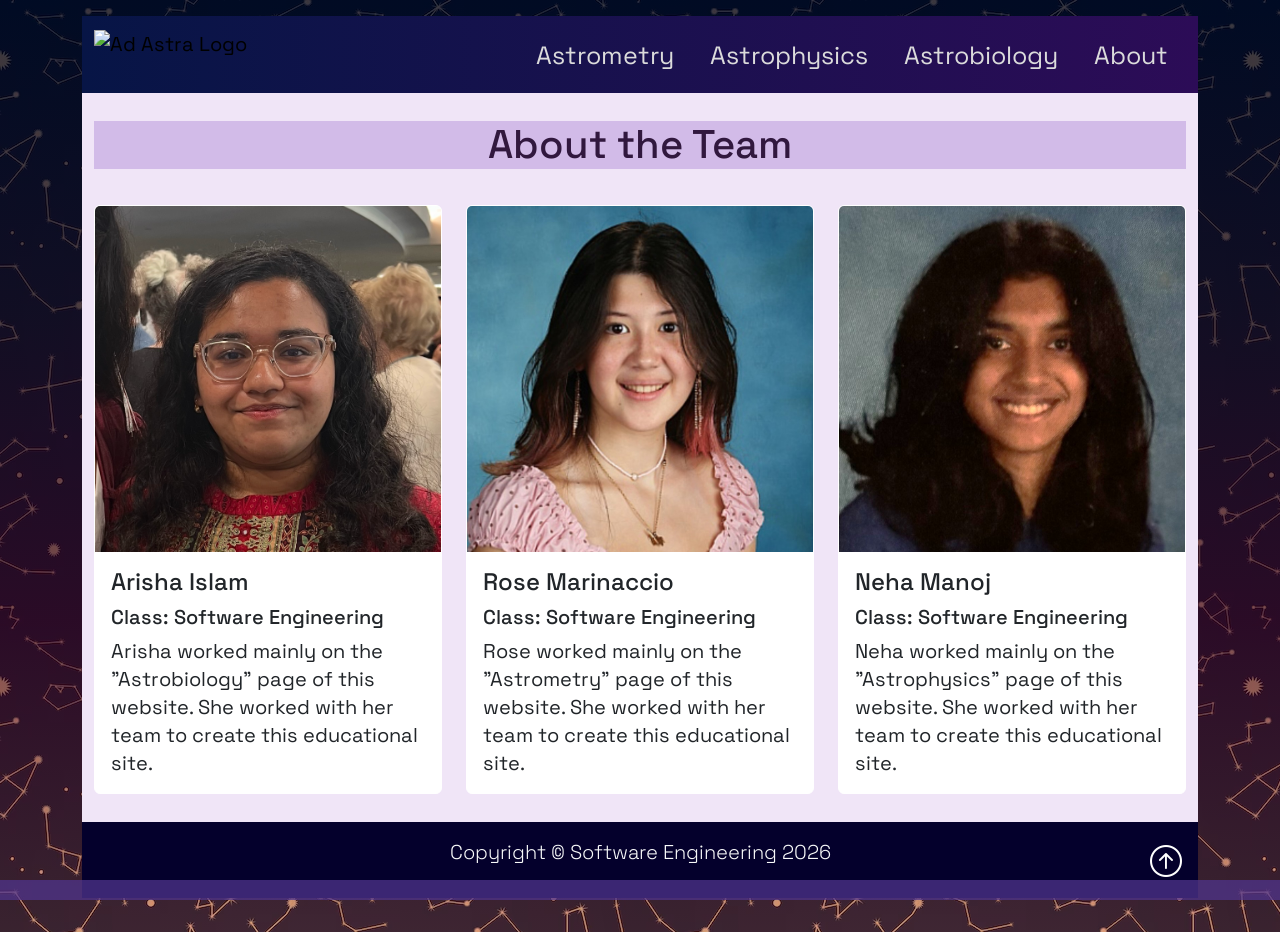
==== about.html @ 2d858936 "Added about images" ====
<!DOCTYPE html>
<html lang="en">

<head>
    <!--Basic Head Information-->
    <meta charset="UTF-8" />
    <meta name="viewport" content="width=device-width, initial-scale=1" />
    <title>AD ASTRA | Science & Celestial Bodies</title>

    <link href="https://cdn.jsdelivr.net/npm/bootstrap@5.3.8/dist/css/bootstrap.min.css" rel="stylesheet"
        integrity="sha384-sRIl4kxILFvY47J16cr9ZwB07vP4J8+LH7qKQnuqkuIAvNWLzeN8tE5YBujZqJLB" crossorigin="anonymous">

    <link rel="stylesheet" href="https://cdn.jsdelivr.net/npm/bootstrap-icons@1.13.1/font/bootstrap-icons.min.css">
    <link rel="stylesheet" href="css/main.css">

    <script src="https://cdn.jsdelivr.net/npm/bootstrap@5.3.8/dist/js/bootstrap.bundle.min.js"
        integrity="sha384-FKyoEForCGlyvwx9Hj09JcYn3nv7wiPVlz7YYwJrWVcXK/BmnVDxM+D2scQbITxI"
        crossorigin="anonymous"></script>

    <link rel="stylesheet" href="css/fonts.css">
    <link rel="stylesheet" href="css/phys.css">
</head>

<body class="body">
    <div class="container-lg min-vh-100">
        <header>
            <!--Navbar-->
            <nav class="navbar navbar-expand-lg nav-background-color">
                <div class="container">
                    <a href="index.html" class="navbar-brand"> <!-- Website Brand -->
                        <img src="" alt="Ad Astra Logo" class="d-inline-block align-text-top" height="50">

                    </a>

                    <!-- Hamburger Menu Button-->
                    <button class="navbar-toggler" type="button" data-bs-toggle="collapse" data-bs-target="#navmenu">
                        <span class="navbar-toggler-icon">

                        </span>
                    </button>

                    <!-- Collapble navbar menu with custom hover underline CSS animation-->
                    <div class="collapse navbar-collapse" id="navmenu"> <!-- Links to hamburger -->
                        <ul class="navbar-nav ms-auto"> <!-- ms auto provides auto margin spacing -->
                            <li class="nav-item">
                                <a href="star.html"
                                    class="nav-link hover-underline-animation nav-menu-item">Astrometry</a>
                            </li>
                            <li class="nav-item">
                                <a href="phys.html"
                                    class="nav-link hover-underline-animation nav-menu-item">Astrophysics</a>
                            </li>
                            <li class="nav-item">
                                <a href="bio.html"
                                    class="nav-link hover-underline-animation nav-menu-item">Astrobiology</a>
                            </li>
                            <li class="nav-item">
                                <a href="about.html" class="nav-link hover-underline-animation nav-menu-item">About</a>
                            </li>
                        </ul>
                    </div>
                </div>
            </nav>
        </header>

        <section class="about-us">
            <div class="container">
                <br> <!-- Line Break-->
                <h1 class="text-center about-team">About the Team</h1>
                <br> <!--line break-->
                <!--Cards organized in a 2x2 table format-->
                <div class="row rows-cols-3 rows-cols-md-3 g-4">
                    <div class="col">
                        <div class="card about">
                            <img src="img/main/arisha.png" alt="Arisha Image" class="card-img-top">
                            <div class="card-body">
                                <h4 class="card-title">Arisha Islam</h4>
                                <h5>Class: Software Engineering</h5>
                                <p class="card-text">Arisha worked mainly on the "Astrobiology" page of this website. She worked with her team to create this educational site.</p>
                            </div>
                        </div>
                    </div>
                    <div class="col">
                        <div class="card about" padding="3">
                            <img src="img/main/rose.jpeg" alt="Rose Image" class="card-img-top">
                            <div class="card-body">
                                <h4 class="card-title">Rose Marinaccio</h4>
                                <h5>Class: Software Engineering</h5>
                                <p class="card-text">Rose worked mainly on the "Astrometry" page of this website. She worked with her team to create this educational site.</p>
                            </div>
                        </div>
                    </div>
                    <div class="col">
                        <div class="card about">
                            <img src="img/main/neha.jpeg" alt="Neha Image" class="card-img-top">
                            <div class="card-body">
                                <h4 class="card-title">Neha Manoj</h4>
                                <h5>Class: Software Engineering</h5>
                                <p class="card-text">Neha worked mainly on the "Astrophysics" page of this website. She worked with her team to create this educational site.</p>
                            </div>
                        </div>
                    </div>
            </div>
            <br>
        </section>

        <!--Footer-->
        <footer class="p-3 footer text-light text-center position-relative">
            <div class="container">
                <p class="lead">Copyright &copy; Software Engineering 2026</p>
                <a href="#" class="position-absolute bottom-0 end-0 p-3">
                    <i class="bi bi-arrow-up-circle h2 text-white"></i>
                </a>
            </div>
        </footer>
    </div>
</body>

</html>
---- css/main.css ----
.about {
  margin: auto;
  background-color: white;
  border: 1px solid white;
  transition:
    transform 0.3s ease,
    box-shadow 0.3s ease;
}
.about:hover {
  transform: translateY(-8px);
  box-shadow: 0 18px 5px rgba(24, 3, 98, 0.425);
}

.about-team {
  color: #31183e;
  background-color: #5b14ab33;
}

.about-us {
  background-color: #f0e5f7;
}

body {
  background-color: #dbdbdb;
}

nav {
  background: linear-gradient(90deg, #071546, #450620);
  color: #dbdbdb;
}

.nav-menu-item {
  /* navbar link text properties */
  font-size: 25px;
  margin-left: 10px;
  margin-right: 10px;
  color: #dbdbdb;
  font-family:
    Space Grotesk,
    monospace;
}

.nav-menu-item:hover {
  color: white;
}

/* Animations */
#chart-wrapper {
  margin: auto;
  padding: 10px;
  min-height: 400px;
  background-color: whitesmoke !important;
  justify-content: center;
  align-items: center;
}

.hover-underline-animation {
  display: inline-block;
  position: relative;
  color: #dbdbdb;
}

.hover-underline-animation:after {
  content: "";
  position: absolute;
  width: 100%;
  transform: scaleX(0);
  height: 2px;
  bottom: 0;
  left: 0;
  background-color: #eae6e6;
  color: #dbdbdb;
  /*transform-origin: bottom right;*/
  transition: transform 0.35s ease-out;
}

.hover-underline-animation:hover:after {
  transform: scaleX(1);
  /*transform-origin: bottom left;*/
}

.hero-image {
  background-image:
    linear-gradient(
      180deg,
      rgba(9, 0, 45, 0.738),
      rgba(9, 0, 45, 0.074),
      rgba(9, 0, 45, 0.056),
      rgba(249, 96, 96, 0.219),
      rgba(26, 0, 10, 0.89)
    ),
    url("../img/main/hero_main.png");
  background-position: center;
  background-color: rgb(63, 0, 210);
}

.body {
  background-color: rgb(18, 0, 60);
  background-image:
    linear-gradient(
      rgba(0, 4, 31, 0.75),
      rgba(22, 8, 30, 0.742),
      rgba(64, 0, 32, 0.65),
      rgba(176, 41, 41, 0.317)
    ),
    url("../img/main/back.png");
}

.boxy {
  background-image: linear-gradient(
    rgba(30, 0, 11, 0.89),
    rgba(45, 0, 0, 0.697),
    rgba(64, 0, 32, 0.65),
    rgba(200, 54, 28, 0.5)
  );
}

h1.title {
    filter: drop-shadow(1px 1px 10px #ff6725b6);
}

h1.subtitle {
  color: rgb(255, 228, 159);
  filter: drop-shadow(1px 1px 10px #ff6725b6);
}

h2.subtitle {
    font-family: Space Grotesk, 'Courier New', Courier, monospace;
    color: rgb(251, 108, 83);
    filter: drop-shadow(1px 1px 10px #ff7125b6);
}

p.general {
  color: white;
}

.footer {
  background-color: rgb(4, 0, 44);
}

.gradient {
  background: linear-gradient(180deg, #dbdbdb, rgb(4, 0, 44));
}

.rover {
  filter: drop-shadow(0px 10px 15px rgba(139, 56, 56, 0.637));
}

footer::after {
  content: "";
  height: 1em;
  width: 100%;
  background: #cf183ab9;
  left: 0;
  bottom: 0;
  position: fixed;
  animation: expand;
  animation-timeline: scroll();
}

@keyframes expand {
  from {
    width: 0%;
  }
  to {
    width: 100%;
  }
}
---- css/fonts.css ----
@font-face {
    font-family: Space Grotesk;
    src: url("../assets/Text.ttf");

}

@font-face {
    font-family: BBH Bartle;
    src: url("../assets/Head.ttf");
}

@font-face {
    font-family: Zen Dots;
    src: url("../assets/Text2.ttf");
}

.title {
    font-family: Zen Dots, Space Grotesk, 'Gill Sans', 'Gill Sans MT', Calibri, 'Trebuchet MS', sans-serif;
}

.subtitle {
    font-family: Zen Dots,Space Grotesk, 'Gill Sans', 'Gill Sans MT', Calibri, 'Trebuchet MS', sans-serif;
}


::selection{
    background: rgba(51, 146, 255, 0.712);
}

.general {
    font-family: Space Grotesk, 'Courier New', Courier, monospace;
}

a {
    color:rgb(254, 128, 128);
}

/*began working on font file, add a blobby font for headings 
and a sharper grotesk font for main text, 
look on google fonts at home and add*/
---- css/phys.css ----
.body {
    font-family: Space Grotesk;
}

.dark-energy {
    color: white;
    background-color: rgb(4, 0, 44);
}

.footer {
    background-color: rgb(4, 0, 44);
}

.gradient {
    background: linear-gradient(180deg, #dcfaffff, rgb(4, 0, 44));
}



.hero-image {
    background-image:
        linear-gradient(180deg,
            rgba(74, 116, 163, 0.317),
            rgba(28, 17, 46, 0.381),
            rgba(4, 0, 44, 0.687)),
        url("../img/phys/hero_phys.jpg");
    background-size: 100% auto;
    background-repeat: no-repeat;
}

nav {
    background: linear-gradient(90deg, #071546, #2c0c57);
    color: #dbdbdb;
}

.neutron {
    margin-top: 0;
    margin-bottom: 0;
    align-items: center;
    background-color: #dcfaffff;
    color: rgb(9, 17, 75);
}

.black-hole {
    display: flex;
    justify-content: center;
    background-color:#f5f4db;
    padding: 10px;
    color:#071546
}

footer::after {
  content: "";
  height: 1em;
  width: 100%;
  background: #51358eb9;
  left: 0;
  bottom: 0;
  position: fixed;
  animation: expand;
  animation-timeline: scroll();
}

/* ------------------test------------------ */
@layer base, demo;

@layer demo {
    h1 {
        font-weight: 300;
        font-size: 1.7rem;
    }

    .cards {
        justify-self: center;
        --width: 700px;
        --rotate-duration: 500ms;
        --rotate-timing-function: linear(0, 0.417 25.5%, 0.867 49.4%, 1 57.7%, 0.925 65.1%, 0.908 68.6%, 0.902 72.2%, 0.916 78.2%, 0.988 92.1%, 1);
        --article-reveal-duration: 200ms;
        --article-reveal-delay: 250ms;
        /* delay between each block of card content*/

        --degrees: 360deg;
        /* amount of degrees in which to divide the item postions (max 360deg) */
        --degree-start: 90deg;
        /* degree where to start placing the items - it will start at the 3 o'clock postion by default */
        --items: 3;
        /* define number of items to position around circle */
        --radius: 300px;
        /* radius of circle - postion from center*/
        --item-size: 130px;

        @media (width > 800px) {
            --width: 65%;
            --radius: 425px;
            --item-size: 190px;
        }


        position: relative;
        width: var(--width);
        aspect-ratio: 4/3;
        background-color: rgb(17, 17, 17);
        background-repeat: no-repeat;
        background-size: cover;
        overflow: hidden;
        border-radius: 10px;
        outline: 1px solid light-dark(rgba(0 0 0 / .25), rgba(255 255 255 / .5));
        outline-offset: 10px;
        color: white;
        display: flex;


        &:has(#card-1:checked) {
            --target: 1;
            --opacity-card-1: 1;
        }

        &:has(#card-2:checked) {
            --target: 2;
            --opacity-card-2: 2;
        }

        &:has(#card-3:checked) {
            --target: 3;
            --opacity-card-3: 3;
        }

        /* hide inputs */
        & input[type="radio"] {
            position: absolute;
            width: 1px;
            height: 1px;
            padding: 0;
            margin: -1px;
            overflow: hidden;
            clip: rect(0, 0, 0, 0);
            white-space: nowrap;
            border-width: 0;
        }
    }

    .circle-container {

        /*isolation: isolate;*/
        /* rotating circle background */
        &::before {
            content: '';
            position: absolute;
            inset: -230%;
            margin: auto;
            z-index: -1;
            background-color: rgb(20, 19, 21);
            background-repeat: no-repeat;
            background-size: cover;
            border-radius: 50%;
            border: 1px solid rgba(0 0 0 / .25);
            z-index: 2;
            box-shadow: inset 5px 5px 15px 10px rgba(244, 200, 55, 0.797), 5px 5px 10px 5px rgba(191, 75, 8, 0.792);
            outline: 2px dashed rgba(252, 255, 221, 0.925);
            outline-offset: -10px;
        }


        /* container must have positioning defined to contain the children items */
        position: absolute;
        top: calc(var(--radius) * -1);
        left: 50%;
        translate: -50%;
        margin: auto;
        width: var(--item-size);
        height: var(--item-size);
        rotate: calc(var(--degrees) / var(--items) * var(--target));

        transition-property: rotate;
        transition-duration: var(--rotate-duration);
        transition-timing-function: var(--rotate-timing-function);


    }

    .circle-container>div {
        pointer-events: none;
        z-index: 2;

        &:nth-child(1) {
            --i: 1;
        }

        &:nth-child(2) {
            --i: 2;
        }

        &:nth-child(3) {
            --i: 3;
        }

        --angle: calc((var(--degrees) / var(--items)) * (var(--i) - 1) + var(--degree-start));

        position: absolute;
        inset: 0;
        margin: auto;

        transform: rotate(var(--angle)) translate(var(--radius)) rotate(90deg);
        display: grid;
        place-content: center;

        &>img {
            width: 100%;
            object-fit: cover;
            rotate: 180deg;
            filter: drop-shadow(6px 14px 5px rgba(0 0 0 / .35));
        }
    }



    .contents {
        margin-top: var(--item-size);
        padding: 2rem 2rem 1rem;
        display: grid;

        &>article {
            grid-area: 1/1;
            display: grid;
            grid-template-rows: auto 1fr auto;

            opacity: var(--article-opacity, 0);
            pointer-events: none;

            & :is(li, h2) {
                transition: var(--article-reveal-duration) ease-in-out;
                transition-delay: var(--article-delay, 0ms);
                opacity: var(--article-opacity, 0);
                translate: 0 var(--article-y, 20px);
            }

            & li:nth-child(1) {
                transition-delay: calc(var(--article-delay) * 2);
            }

            & li:nth-child(2) {
                transition-delay: calc(var(--article-delay) * 3);
            }

            & li:nth-child(3) {
                transition-delay: calc(var(--article-delay) * 4);
            }

            & h2 {
                font-size: 1rem;
                margin-block: 1rem;
                font-weight: 300;
            }

            & ul {
                margin-block: 0;
                font-weight: 300;
                padding: 1.25rem;
                padding-inline-start: 1rem;
                display: grid;
                gap: .5rem;
                place-content: start;
                font-size: 1.375rem;
                line-height: 2rem;
            }

            & li {
                margin: 0;
            }

            & li>span {
                color: #c4b9fd;
            }

            & a {
                position: relative;
            }

            &>.buttons {
                display: flex;
                justify-content: center;
                gap: 1rem;

                &>label {
                    font-size: 1.8rem;
                    cursor: pointer;
                    transition: color 150ms ease-in-out;

                    &:hover {
                        color: steelblue;
                    }

                    &[disabled] {
                        opacity: .25;
                        pointer-events: none;
                    }
                }
            }
        }
    }

    .cards {
        &:has(#card-1:checked)>.contents>article:nth-child(1) {
            --article-opacity: 1;
            --article-y: 0;
            pointer-events: auto;
            --article-delay: var(--article-reveal-delay);
        }

        &:has(#card-2:checked)>.contents>article:nth-child(2) {
            --article-opacity: 1;
            --article-y: 0;
            pointer-events: auto;
            --article-delay: var(--article-reveal-delay);
        }

        &:has(#card-3:checked)>.contents>article:nth-child(3) {
            --article-opacity: 1;
            --article-y: 0;
            pointer-events: auto;
            --article-delay: var(--article-reveal-delay);
        }
    }
}


@keyframes rotate-it {
    to {
        rotate: -1turn;
    }
}

/* general styling not relevant for this demo */
@layer base {
    * {
        box-sizing: border-box;
    }

    :root {
        color-scheme: light dark;
        --bg-dark: rgb(27, 15, 5);
        --bg-light: rgb(255, 237, 212);

        --txt-light: rgb(10, 10, 10);
        --txt-dark: rgb(245, 245, 245);
    }

    html {
        scroll-behavior: smooth;
        scroll-timeline: --page-scroll block;
        scroll-timeline: --page-scroll vertical;
        /* Firefox supports the older "vertical" syntax */
    }
}

body {
        background-color: light-dark(var(--bg-light), var(--bg-dark));
        color: light-dark(var(--txt-light), var(--txt-dark));
        min-height: 100svh;
        margin: 0;
        padding: 1rem 2rem;
        font-family: 'Space Grotesk', sans-serif;
        font-size: 1.25rem;
        line-height: 1.75rem;
        display: grid;
        place-content: center;
        gap: 1rem;
    }
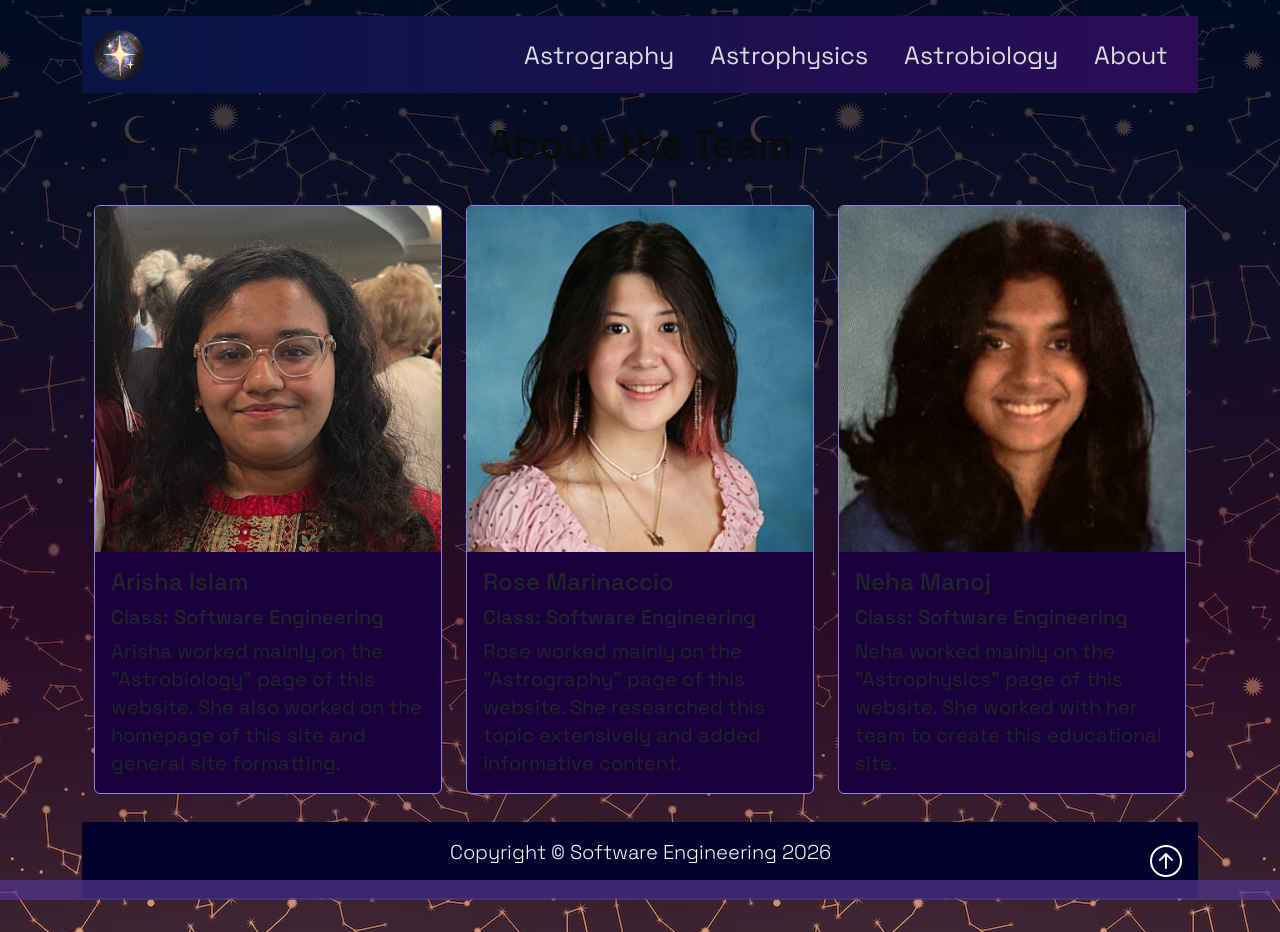
==== commit 6b630ac3: "Finished about & phys" ====
--- a/about.html
+++ b/about.html
@@ -17,6 +17,8 @@
         integrity="sha384-FKyoEForCGlyvwx9Hj09JcYn3nv7wiPVlz7YYwJrWVcXK/BmnVDxM+D2scQbITxI"
         crossorigin="anonymous"></script>
 
+    <link rel="icon" type="image/x-icon" href="img/main/favicon.png" />
+
     <link rel="stylesheet" href="css/fonts.css">
     <link rel="stylesheet" href="css/phys.css">
 </head>
@@ -25,10 +27,10 @@
     <div class="container-lg min-vh-100">
         <header>
             <!--Navbar-->
-            <nav class="navbar navbar-expand-lg nav-background-color">
+            <nav class="navbar navbar-expand-lg nav-background-color" data-bs-theme="dark">
                 <div class="container">
                     <a href="index.html" class="navbar-brand"> <!-- Website Brand -->
-                        <img src="" alt="Ad Astra Logo" class="d-inline-block align-text-top" height="50">
+                        <img src="img/main/favicon.png" alt="Ad Astra Logo" class="d-inline-block align-text-top" height="50">
 
                     </a>
 
@@ -44,7 +46,7 @@
                         <ul class="navbar-nav ms-auto"> <!-- ms auto provides auto margin spacing -->
                             <li class="nav-item">
                                 <a href="star.html"
-                                    class="nav-link hover-underline-animation nav-menu-item">Astrometry</a>
+                                    class="nav-link hover-underline-animation nav-menu-item">Astrography</a>
                             </li>
                             <li class="nav-item">
                                 <a href="phys.html"
@@ -76,7 +78,7 @@
                             <div class="card-body">
                                 <h4 class="card-title">Arisha Islam</h4>
                                 <h5>Class: Software Engineering</h5>
-                                <p class="card-text">Arisha worked mainly on the "Astrobiology" page of this website. She worked with her team to create this educational site.</p>
+                                <p class="card-text">Arisha worked mainly on the "Astrobiology" page of this website. She also worked on the homepage of this site and general site formatting.</p>
                             </div>
                         </div>
                     </div>
@@ -86,7 +88,7 @@
                             <div class="card-body">
                                 <h4 class="card-title">Rose Marinaccio</h4>
                                 <h5>Class: Software Engineering</h5>
-                                <p class="card-text">Rose worked mainly on the "Astrometry" page of this website. She worked with her team to create this educational site.</p>
+                                <p class="card-text">Rose worked mainly on the "Astrography" page of this website. She researched this topic extensively and added informative content.</p>
                             </div>
                         </div>
                     </div>
--- a/css/main.css
+++ b/css/main.css
@@ -1,23 +1,84 @@
 .about {
   margin: auto;
-  background-color: white;
-  border: 1px solid white;
+  background-color: rgb(26, 0, 60);
+  border: 1px solid rgb(141, 129, 229);
   transition:
     transform 0.3s ease,
     box-shadow 0.3s ease;
 }
 .about:hover {
-  transform: translateY(-8px);
-  box-shadow: 0 18px 5px rgba(24, 3, 98, 0.425);
-}
-
-.about-team {
-  color: #31183e;
-  background-color: #5b14ab33;
-}
-
-.about-us {
-  background-color: #f0e5f7;
+  transform: scale(1.035);
+  box-shadow: 0px 0px 15px rgba(255, 160, 92, 0.656);
+}
+
+h4.title {
+  color: rgb(255, 228, 159);
+  filter: drop-shadow(1px 1px 10px #ff6725b6);
+  font-size: 1.7em;
+}
+
+h5.general {
+  color: rgb(255, 105, 71);
+  filter: drop-shadow(1px 1px 10px #fff425b6);
+  font-size: 1.5em;
+}
+
+.writing {
+  filter: drop-shadow(1px 1px 5px #000000b6);
+}
+
+.click-me-twin {
+  display: block;
+  padding: 15px;
+  background-image: radial-gradient(
+    rgba(155, 53, 6, 0.673),
+    rgba(230, 25, 52, 0.749)
+  );
+  color: rgb(255, 247, 247);
+  margin: -15px auto 15px;
+  border-radius: 15px;
+  border: #450620;
+  text-decoration: none;
+  text-align: center;
+  width: fit-content;
+  font-family:
+    Zen Dots,
+    "Courier New",
+    Courier,
+    monospace;
+}
+
+.click-me-twin:hover{
+  background-image: radial-gradient(
+    rgba(196, 46, 4, 0.673),
+    rgba(255, 76, 100, 0.749)
+  );
+}
+
+.smaller {
+  max-width: 50%;
+  height: auto;
+  filter: drop-shadow(1px 1px 20px #ff4d25cc);
+  margin: 15px auto 15px;
+}
+
+.phys {
+  background-image:
+    linear-gradient(rgba(11, 0, 47, 0.407), rgba(85, 10, 10, 0.555)),
+    url("../img/main/astrophys.png");
+}
+
+.astr {
+  background-image:
+    linear-gradient(rgba(15, 0, 63, 0.289), rgba(92, 9, 20, 0.349)),
+    url("../img/main/astr_img.png");
+}
+
+.bio {
+  background-image:
+    linear-gradient(rgba(15, 0, 63, 0.616), rgba(71, 9, 9, 0.555)),
+    url("../img/main/bio_img.png");
+  align-items: center;
 }
 
 body {
@@ -25,7 +86,7 @@
 }
 
 nav {
-  background: linear-gradient(90deg, #071546, #450620);
+  background: linear-gradient(90deg, #040d2d, #450620);
   color: #dbdbdb;
 }
 
@@ -38,6 +99,15 @@
   font-family:
     Space Grotesk,
     monospace;
+}
+
+.nav-menu-item:hover {
+  color: white;
+  filter: drop-shadow(1px 1px 5px gold);
+}
+
+.hero {
+  text-align: center;
 }
 
 .nav-menu-item:hover {
@@ -116,7 +186,7 @@
 }
 
 h1.title {
-    filter: drop-shadow(1px 1px 10px #ff6725b6);
+  filter: drop-shadow(1px 1px 10px #ff6725b6);
 }
 
 h1.subtitle {
@@ -125,9 +195,13 @@
 }
 
 h2.subtitle {
-    font-family: Space Grotesk, 'Courier New', Courier, monospace;
-    color: rgb(251, 108, 83);
-    filter: drop-shadow(1px 1px 10px #ff7125b6);
+  font-family:
+    Space Grotesk,
+    "Courier New",
+    Courier,
+    monospace;
+  color: rgb(251, 108, 83);
+  filter: drop-shadow(1px 1px 10px #ff7125b6);
 }
 
 p.general {
@@ -167,5 +241,30 @@
   }
 }
 
-
-
+@media (max-width: 900px) {
+  .topper {
+    text-align: center;
+    margin-left: -45px;
+    margin-right: 0;
+    box-sizing: border-box;
+  }
+}
+
+@media (min-width: 1000px) {
+  h1.topper {
+    font-size: 5em;
+  }
+}
+
+.card {
+  filter: box-shadow(1px 1px 15px 15px gold);
+}
+
+.spaced {
+  line-height: 1.75em;
+  background-color: #020c30bb;
+  margin: 30px auto 20px;
+  padding: 20px 15px;
+  border-radius: 20px;
+  font-size: 120%;
+}
--- a/css/fonts.css
+++ b/css/fonts.css
@@ -1,40 +1,67 @@
 @font-face {
-    font-family: Space Grotesk;
-    src: url("../assets/Text.ttf");
+  font-family: Space Grotesk;
+  src: url("../assets/Text.ttf");
+}
 
+.navbar-toggler-icon {
+  background-image: url("../assets/stars.svg");
+  filter: invert(100%);
+}
+
+.navbar-toggler-icon:hover {
+  filter: drop-shadow(1px 1px 20px gold);
+  background-image: url("../assets/stars.svg");
+  filter: invert(100%);
 }
 
 @font-face {
-    font-family: BBH Bartle;
-    src: url("../assets/Head.ttf");
+  font-family: BBH Bartle;
+  src: url("../assets/Head.ttf");
 }
 
 @font-face {
-    font-family: Zen Dots;
-    src: url("../assets/Text2.ttf");
+  font-family: Zen Dots;
+  src: url("../assets/Text2.ttf");
 }
 
 .title {
-    font-family: Zen Dots, Space Grotesk, 'Gill Sans', 'Gill Sans MT', Calibri, 'Trebuchet MS', sans-serif;
+  font-family:
+    Zen Dots,
+    Space Grotesk,
+    "Gill Sans",
+    "Gill Sans MT",
+    Calibri,
+    "Trebuchet MS",
+    sans-serif;
 }
 
 .subtitle {
-    font-family: Zen Dots,Space Grotesk, 'Gill Sans', 'Gill Sans MT', Calibri, 'Trebuchet MS', sans-serif;
+  font-family:
+    Zen Dots,
+    Space Grotesk,
+    "Gill Sans",
+    "Gill Sans MT",
+    Calibri,
+    "Trebuchet MS",
+    sans-serif;
 }
 
-
-::selection{
-    background: rgba(51, 146, 255, 0.712);
+::selection {
+  background: rgba(51, 146, 255, 0.712);
 }
 
 .general {
-    font-family: Space Grotesk, 'Courier New', Courier, monospace;
+  font-family:
+    Space Grotesk,
+    "Courier New",
+    Courier,
+    monospace;
 }
 
 a {
-    color:rgb(254, 128, 128);
+  color: rgb(254, 128, 128);
 }
 
 /*began working on font file, add a blobby font for headings 
 and a sharper grotesk font for main text, 
-look on google fonts at home and add*/+look on google fonts at home and add*/
--- a/css/phys.css
+++ b/css/phys.css
@@ -5,6 +5,7 @@
 .dark-energy {
     color: white;
     background-color: rgb(4, 0, 44);
+    padding: 0px;
 }
 
 .footer {
@@ -15,7 +16,13 @@
     background: linear-gradient(180deg, #dcfaffff, rgb(4, 0, 44));
 }
 
-
+.gradient2 {
+    background: linear-gradient(180deg, rgb(4, 0, 44), #f5f4db);
+}
+
+h1.shadow {
+    filter: drop-shadow(1px 1px 10px #4b4ee7b6);
+}
 
 .hero-image {
     background-image:
@@ -39,6 +46,13 @@
     align-items: center;
     background-color: #dcfaffff;
     color: rgb(9, 17, 75);
+    font-size: 1rem;
+    line-height: 1.5rem;
+}
+
+.shadow {
+    border-radius: 15px;    
+    filter: drop-shadow(0px 0px 10px #b8b9f4b6);
 }
 
 .black-hole {
@@ -61,7 +75,7 @@
   animation-timeline: scroll();
 }
 
-/* ------------------test------------------ */
+/* ------------------black hole card------------------ */
 @layer base, demo;
 
 @layer demo {
@@ -260,8 +274,8 @@
                 display: grid;
                 gap: .5rem;
                 place-content: start;
-                font-size: 1.375rem;
-                line-height: 2rem;
+                font-size: 1rem;
+                line-height: 1.5rem;
             }
 
             & li {
@@ -364,5 +378,4 @@
         line-height: 1.75rem;
         display: grid;
         place-content: center;
-        gap: 1rem;
-    }+}
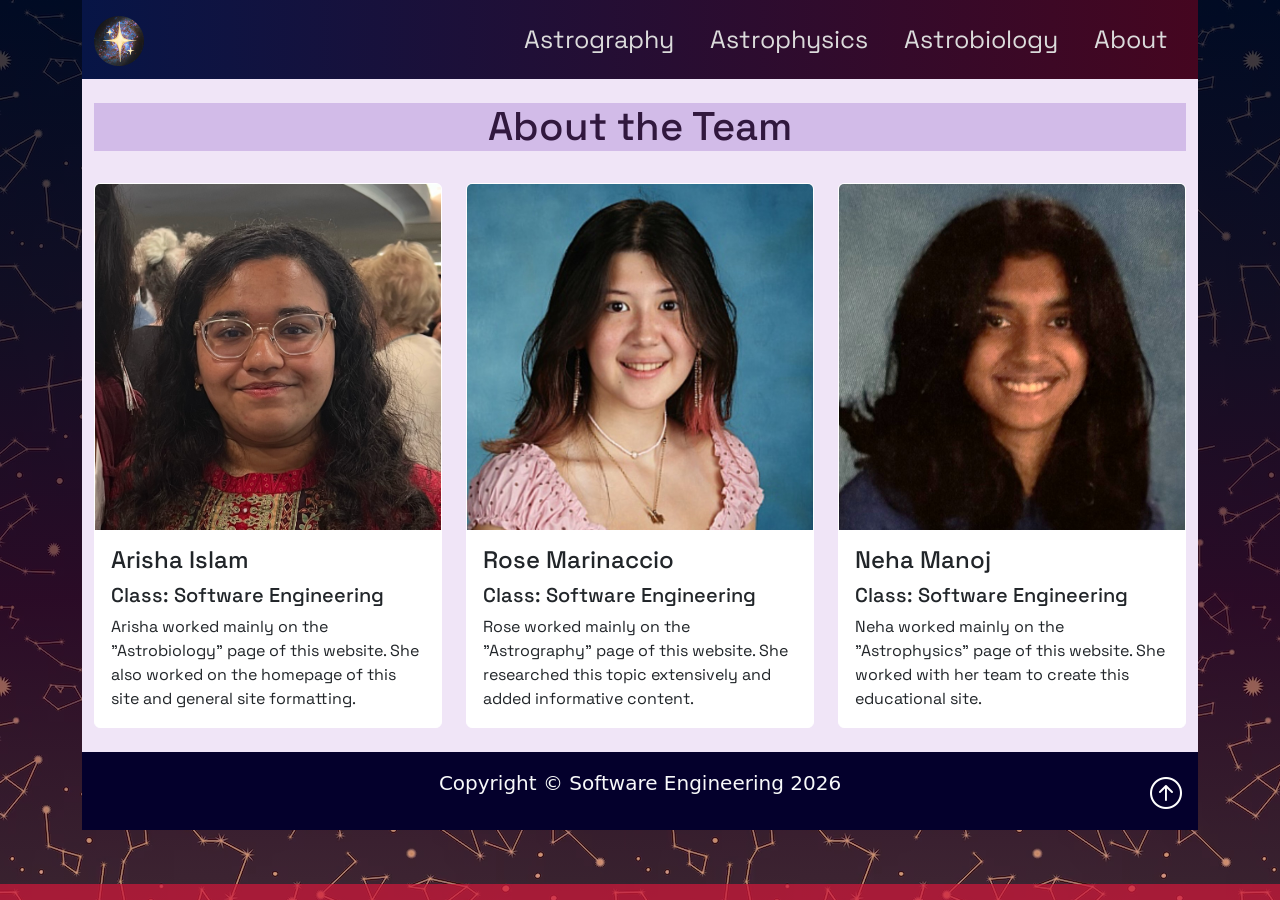
==== commit b7213d85: "formatting tweaks" ====
--- a/about.html
+++ b/about.html
@@ -20,7 +20,7 @@
     <link rel="icon" type="image/x-icon" href="img/main/favicon.png" />
 
     <link rel="stylesheet" href="css/fonts.css">
-    <link rel="stylesheet" href="css/phys.css">
+    <link rel="stylesheet" href="css/main.css">
 </head>
 
 <body class="body">
--- a/css/main.css
+++ b/css/main.css
@@ -1,84 +1,25 @@
 .about {
   margin: auto;
-  background-color: rgb(26, 0, 60);
-  border: 1px solid rgb(141, 129, 229);
+  background-color: white;
+  border: 1px solid white;
   transition:
     transform 0.3s ease,
     box-shadow 0.3s ease;
+  font-family: Space Grotesk, monospace;
 }
 .about:hover {
-  transform: scale(1.035);
-  box-shadow: 0px 0px 15px rgba(255, 160, 92, 0.656);
+  transform: translateY(-8px);
+  box-shadow: 0 18px 5px rgba(24, 3, 98, 0.425);
 }
 
-h4.title {
-  color: rgb(255, 228, 159);
-  filter: drop-shadow(1px 1px 10px #ff6725b6);
-  font-size: 1.7em;
+.about-team {
+  color: #31183e;
+  background-color: #5b14ab33;
+  font-family: Space Grotesk, monospace;
 }
 
-h5.general {
-  color: rgb(255, 105, 71);
-  filter: drop-shadow(1px 1px 10px #fff425b6);
-  font-size: 1.5em;
-}
-
-.writing {
-  filter: drop-shadow(1px 1px 5px #000000b6);
-}
-
-.click-me-twin {
-  display: block;
-  padding: 15px;
-  background-image: radial-gradient(
-    rgba(155, 53, 6, 0.673),
-    rgba(230, 25, 52, 0.749)
-  );
-  color: rgb(255, 247, 247);
-  margin: -15px auto 15px;
-  border-radius: 15px;
-  border: #450620;
-  text-decoration: none;
-  text-align: center;
-  width: fit-content;
-  font-family:
-    Zen Dots,
-    "Courier New",
-    Courier,
-    monospace;
-}
-
-.click-me-twin:hover{
-  background-image: radial-gradient(
-    rgba(196, 46, 4, 0.673),
-    rgba(255, 76, 100, 0.749)
-  );
-}
-
-.smaller {
-  max-width: 50%;
-  height: auto;
-  filter: drop-shadow(1px 1px 20px #ff4d25cc);
-  margin: 15px auto 15px;
-}
-
-.phys {
-  background-image:
-    linear-gradient(rgba(11, 0, 47, 0.407), rgba(85, 10, 10, 0.555)),
-    url("../img/main/astrophys.png");
-}
-
-.astr {
-  background-image:
-    linear-gradient(rgba(15, 0, 63, 0.289), rgba(92, 9, 20, 0.349)),
-    url("../img/main/astr_img.png");
-}
-
-.bio {
-  background-image:
-    linear-gradient(rgba(15, 0, 63, 0.616), rgba(71, 9, 9, 0.555)),
-    url("../img/main/bio_img.png");
-  align-items: center;
+.about-us {
+  background-color: #f0e5f7;
 }
 
 body {
@@ -86,7 +27,7 @@
 }
 
 nav {
-  background: linear-gradient(90deg, #040d2d, #450620);
+  background: linear-gradient(90deg, #071546, #450620);
   color: #dbdbdb;
 }
 
@@ -99,15 +40,6 @@
   font-family:
     Space Grotesk,
     monospace;
-}
-
-.nav-menu-item:hover {
-  color: white;
-  filter: drop-shadow(1px 1px 5px gold);
-}
-
-.hero {
-  text-align: center;
 }
 
 .nav-menu-item:hover {
@@ -186,7 +118,7 @@
 }
 
 h1.title {
-  filter: drop-shadow(1px 1px 10px #ff6725b6);
+    filter: drop-shadow(1px 1px 10px #ff6725b6);
 }
 
 h1.subtitle {
@@ -195,13 +127,9 @@
 }
 
 h2.subtitle {
-  font-family:
-    Space Grotesk,
-    "Courier New",
-    Courier,
-    monospace;
-  color: rgb(251, 108, 83);
-  filter: drop-shadow(1px 1px 10px #ff7125b6);
+    font-family: Space Grotesk, 'Courier New', Courier, monospace;
+    color: rgb(251, 108, 83);
+    filter: drop-shadow(1px 1px 10px #ff7125b6);
 }
 
 p.general {
@@ -241,30 +169,5 @@
   }
 }
 
-@media (max-width: 900px) {
-  .topper {
-    text-align: center;
-    margin-left: -45px;
-    margin-right: 0;
-    box-sizing: border-box;
-  }
-}
 
-@media (min-width: 1000px) {
-  h1.topper {
-    font-size: 5em;
-  }
-}
 
-.card {
-  filter: box-shadow(1px 1px 15px 15px gold);
-}
-
-.spaced {
-  line-height: 1.75em;
-  background-color: #020c30bb;
-  margin: 30px auto 20px;
-  padding: 20px 15px;
-  border-radius: 20px;
-  font-size: 120%;
-}
--- a/css/main.css
+++ b/css/main.css
@@ -1,84 +1,25 @@
 .about {
   margin: auto;
-  background-color: rgb(26, 0, 60);
-  border: 1px solid rgb(141, 129, 229);
+  background-color: white;
+  border: 1px solid white;
   transition:
     transform 0.3s ease,
     box-shadow 0.3s ease;
+  font-family: Space Grotesk, monospace;
 }
 .about:hover {
-  transform: scale(1.035);
-  box-shadow: 0px 0px 15px rgba(255, 160, 92, 0.656);
+  transform: translateY(-8px);
+  box-shadow: 0 18px 5px rgba(24, 3, 98, 0.425);
 }
 
-h4.title {
-  color: rgb(255, 228, 159);
-  filter: drop-shadow(1px 1px 10px #ff6725b6);
-  font-size: 1.7em;
+.about-team {
+  color: #31183e;
+  background-color: #5b14ab33;
+  font-family: Space Grotesk, monospace;
 }
 
-h5.general {
-  color: rgb(255, 105, 71);
-  filter: drop-shadow(1px 1px 10px #fff425b6);
-  font-size: 1.5em;
-}
-
-.writing {
-  filter: drop-shadow(1px 1px 5px #000000b6);
-}
-
-.click-me-twin {
-  display: block;
-  padding: 15px;
-  background-image: radial-gradient(
-    rgba(155, 53, 6, 0.673),
-    rgba(230, 25, 52, 0.749)
-  );
-  color: rgb(255, 247, 247);
-  margin: -15px auto 15px;
-  border-radius: 15px;
-  border: #450620;
-  text-decoration: none;
-  text-align: center;
-  width: fit-content;
-  font-family:
-    Zen Dots,
-    "Courier New",
-    Courier,
-    monospace;
-}
-
-.click-me-twin:hover{
-  background-image: radial-gradient(
-    rgba(196, 46, 4, 0.673),
-    rgba(255, 76, 100, 0.749)
-  );
-}
-
-.smaller {
-  max-width: 50%;
-  height: auto;
-  filter: drop-shadow(1px 1px 20px #ff4d25cc);
-  margin: 15px auto 15px;
-}
-
-.phys {
-  background-image:
-    linear-gradient(rgba(11, 0, 47, 0.407), rgba(85, 10, 10, 0.555)),
-    url("../img/main/astrophys.png");
-}
-
-.astr {
-  background-image:
-    linear-gradient(rgba(15, 0, 63, 0.289), rgba(92, 9, 20, 0.349)),
-    url("../img/main/astr_img.png");
-}
-
-.bio {
-  background-image:
-    linear-gradient(rgba(15, 0, 63, 0.616), rgba(71, 9, 9, 0.555)),
-    url("../img/main/bio_img.png");
-  align-items: center;
+.about-us {
+  background-color: #f0e5f7;
 }
 
 body {
@@ -86,7 +27,7 @@
 }
 
 nav {
-  background: linear-gradient(90deg, #040d2d, #450620);
+  background: linear-gradient(90deg, #071546, #450620);
   color: #dbdbdb;
 }
 
@@ -99,15 +40,6 @@
   font-family:
     Space Grotesk,
     monospace;
-}
-
-.nav-menu-item:hover {
-  color: white;
-  filter: drop-shadow(1px 1px 5px gold);
-}
-
-.hero {
-  text-align: center;
 }
 
 .nav-menu-item:hover {
@@ -186,7 +118,7 @@
 }
 
 h1.title {
-  filter: drop-shadow(1px 1px 10px #ff6725b6);
+    filter: drop-shadow(1px 1px 10px #ff6725b6);
 }
 
 h1.subtitle {
@@ -195,13 +127,9 @@
 }
 
 h2.subtitle {
-  font-family:
-    Space Grotesk,
-    "Courier New",
-    Courier,
-    monospace;
-  color: rgb(251, 108, 83);
-  filter: drop-shadow(1px 1px 10px #ff7125b6);
+    font-family: Space Grotesk, 'Courier New', Courier, monospace;
+    color: rgb(251, 108, 83);
+    filter: drop-shadow(1px 1px 10px #ff7125b6);
 }
 
 p.general {
@@ -241,30 +169,5 @@
   }
 }
 
-@media (max-width: 900px) {
-  .topper {
-    text-align: center;
-    margin-left: -45px;
-    margin-right: 0;
-    box-sizing: border-box;
-  }
-}
 
-@media (min-width: 1000px) {
-  h1.topper {
-    font-size: 5em;
-  }
-}
 
-.card {
-  filter: box-shadow(1px 1px 15px 15px gold);
-}
-
-.spaced {
-  line-height: 1.75em;
-  background-color: #020c30bb;
-  margin: 30px auto 20px;
-  padding: 20px 15px;
-  border-radius: 20px;
-  font-size: 120%;
-}
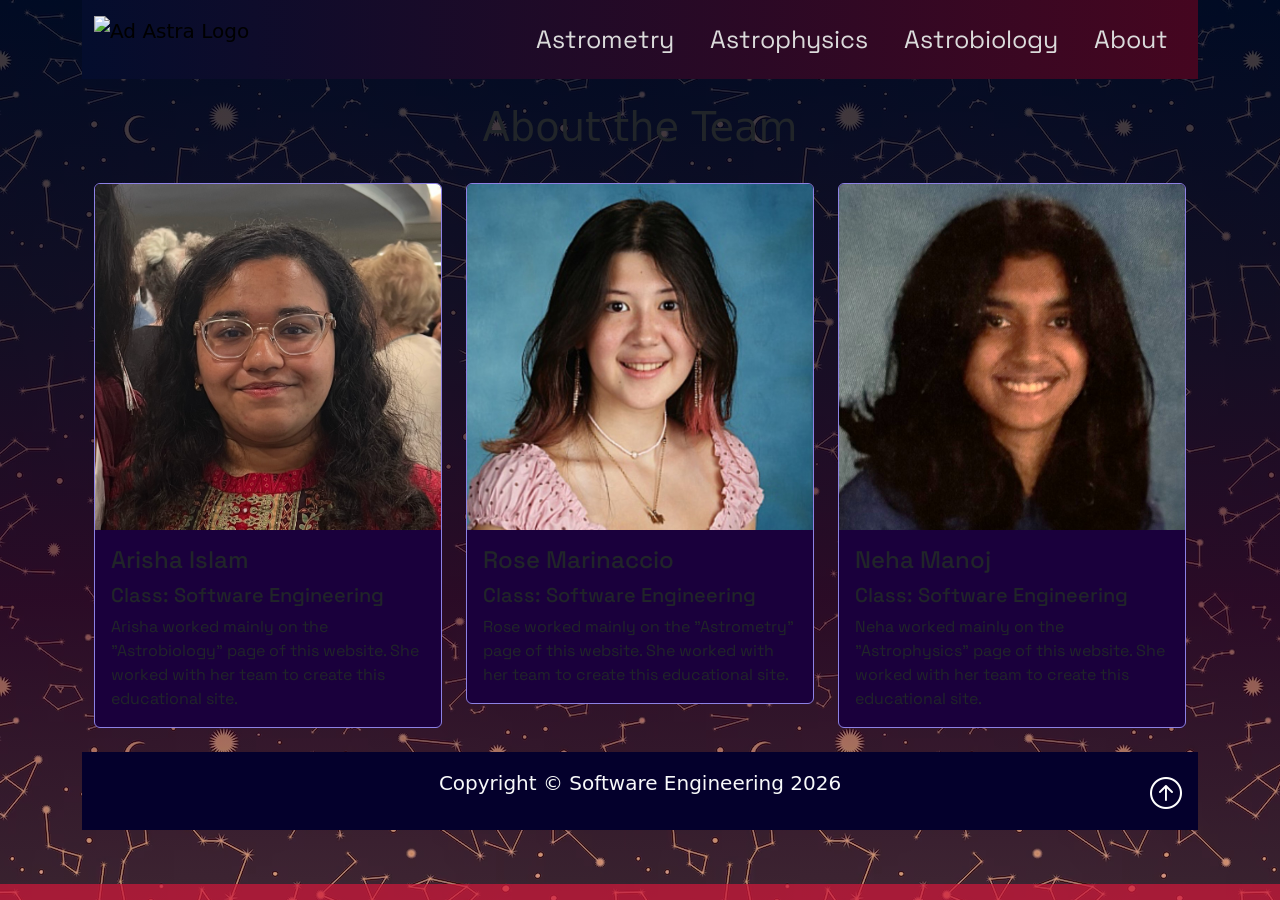
==== commit a2aa39d4: "Revert "Finished about & phys"" ====
--- a/about.html
+++ b/about.html
@@ -17,8 +17,6 @@
         integrity="sha384-FKyoEForCGlyvwx9Hj09JcYn3nv7wiPVlz7YYwJrWVcXK/BmnVDxM+D2scQbITxI"
         crossorigin="anonymous"></script>
 
-    <link rel="icon" type="image/x-icon" href="img/main/favicon.png" />
-
     <link rel="stylesheet" href="css/fonts.css">
     <link rel="stylesheet" href="css/main.css">
 </head>
@@ -27,10 +25,10 @@
     <div class="container-lg min-vh-100">
         <header>
             <!--Navbar-->
-            <nav class="navbar navbar-expand-lg nav-background-color" data-bs-theme="dark">
+            <nav class="navbar navbar-expand-lg nav-background-color">
                 <div class="container">
                     <a href="index.html" class="navbar-brand"> <!-- Website Brand -->
-                        <img src="img/main/favicon.png" alt="Ad Astra Logo" class="d-inline-block align-text-top" height="50">
+                        <img src="" alt="Ad Astra Logo" class="d-inline-block align-text-top" height="50">
 
                     </a>
 
@@ -46,7 +44,7 @@
                         <ul class="navbar-nav ms-auto"> <!-- ms auto provides auto margin spacing -->
                             <li class="nav-item">
                                 <a href="star.html"
-                                    class="nav-link hover-underline-animation nav-menu-item">Astrography</a>
+                                    class="nav-link hover-underline-animation nav-menu-item">Astrometry</a>
                             </li>
                             <li class="nav-item">
                                 <a href="phys.html"
@@ -78,7 +76,7 @@
                             <div class="card-body">
                                 <h4 class="card-title">Arisha Islam</h4>
                                 <h5>Class: Software Engineering</h5>
-                                <p class="card-text">Arisha worked mainly on the "Astrobiology" page of this website. She also worked on the homepage of this site and general site formatting.</p>
+                                <p class="card-text">Arisha worked mainly on the "Astrobiology" page of this website. She worked with her team to create this educational site.</p>
                             </div>
                         </div>
                     </div>
@@ -88,7 +86,7 @@
                             <div class="card-body">
                                 <h4 class="card-title">Rose Marinaccio</h4>
                                 <h5>Class: Software Engineering</h5>
-                                <p class="card-text">Rose worked mainly on the "Astrography" page of this website. She researched this topic extensively and added informative content.</p>
+                                <p class="card-text">Rose worked mainly on the "Astrometry" page of this website. She worked with her team to create this educational site.</p>
                             </div>
                         </div>
                     </div>
--- a/css/main.css
+++ b/css/main.css
@@ -1,25 +1,85 @@
 .about {
   margin: auto;
-  background-color: white;
-  border: 1px solid white;
+  background-color: rgb(26, 0, 60);
+  border: 1px solid rgb(141, 129, 229);
   transition:
     transform 0.3s ease,
     box-shadow 0.3s ease;
   font-family: Space Grotesk, monospace;
 }
 .about:hover {
-  transform: translateY(-8px);
-  box-shadow: 0 18px 5px rgba(24, 3, 98, 0.425);
-}
-
-.about-team {
-  color: #31183e;
-  background-color: #5b14ab33;
-  font-family: Space Grotesk, monospace;
-}
-
-.about-us {
-  background-color: #f0e5f7;
+  transform: scale(1.035);
+  box-shadow: 0px 0px 15px rgba(255, 160, 92, 0.656);
+}
+
+h4.title {
+  color: rgb(255, 228, 159);
+  filter: drop-shadow(1px 1px 10px #ff6725b6);
+  font-size: 1.7em;
+}
+
+h5.general {
+  color: rgb(255, 105, 71);
+  filter: drop-shadow(1px 1px 10px #fff425b6);
+  font-size: 1.5em;
+}
+
+.writing {
+  filter: drop-shadow(1px 1px 5px #000000b6);
+}
+
+.click-me-twin {
+  display: block;
+  padding: 15px;
+  background-image: radial-gradient(
+    rgba(155, 53, 6, 0.673),
+    rgba(230, 25, 52, 0.749)
+  );
+  color: rgb(255, 247, 247);
+  margin: -15px auto 15px;
+  border-radius: 15px;
+  border: #450620;
+  text-decoration: none;
+  text-align: center;
+  width: fit-content;
+  font-family:
+    Zen Dots,
+    "Courier New",
+    Courier,
+    monospace;
+}
+
+.click-me-twin:hover{
+  background-image: radial-gradient(
+    rgba(196, 46, 4, 0.673),
+    rgba(255, 76, 100, 0.749)
+  );
+}
+
+.smaller {
+  max-width: 50%;
+  height: auto;
+  filter: drop-shadow(1px 1px 20px #ff4d25cc);
+  margin: 15px auto 15px;
+}
+
+.phys {
+  background-image:
+    linear-gradient(rgba(11, 0, 47, 0.407), rgba(85, 10, 10, 0.555)),
+    url("../img/main/astrophys.png");
+}
+
+.astr {
+  background-image:
+    linear-gradient(rgba(15, 0, 63, 0.289), rgba(92, 9, 20, 0.349)),
+    url("../img/main/astr_img.png");
+}
+
+.bio {
+  background-image:
+    linear-gradient(rgba(15, 0, 63, 0.616), rgba(71, 9, 9, 0.555)),
+    url("../img/main/bio_img.png");
+  align-items: center;
 }
 
 body {
@@ -27,7 +87,7 @@
 }
 
 nav {
-  background: linear-gradient(90deg, #071546, #450620);
+  background: linear-gradient(90deg, #040d2d, #450620);
   color: #dbdbdb;
 }
 
@@ -40,6 +100,15 @@
   font-family:
     Space Grotesk,
     monospace;
+}
+
+.nav-menu-item:hover {
+  color: white;
+  filter: drop-shadow(1px 1px 5px gold);
+}
+
+.hero {
+  text-align: center;
 }
 
 .nav-menu-item:hover {
@@ -118,7 +187,7 @@
 }
 
 h1.title {
-    filter: drop-shadow(1px 1px 10px #ff6725b6);
+  filter: drop-shadow(1px 1px 10px #ff6725b6);
 }
 
 h1.subtitle {
@@ -127,9 +196,13 @@
 }
 
 h2.subtitle {
-    font-family: Space Grotesk, 'Courier New', Courier, monospace;
-    color: rgb(251, 108, 83);
-    filter: drop-shadow(1px 1px 10px #ff7125b6);
+  font-family:
+    Space Grotesk,
+    "Courier New",
+    Courier,
+    monospace;
+  color: rgb(251, 108, 83);
+  filter: drop-shadow(1px 1px 10px #ff7125b6);
 }
 
 p.general {
@@ -169,5 +242,30 @@
   }
 }
 
-
-
+@media (max-width: 900px) {
+  .topper {
+    text-align: center;
+    margin-left: -45px;
+    margin-right: 0;
+    box-sizing: border-box;
+  }
+}
+
+@media (min-width: 1000px) {
+  h1.topper {
+    font-size: 5em;
+  }
+}
+
+.card {
+  filter: box-shadow(1px 1px 15px 15px gold);
+}
+
+.spaced {
+  line-height: 1.75em;
+  background-color: #020c30bb;
+  margin: 30px auto 20px;
+  padding: 20px 15px;
+  border-radius: 20px;
+  font-size: 120%;
+}
--- a/css/main.css
+++ b/css/main.css
@@ -1,25 +1,85 @@
 .about {
   margin: auto;
-  background-color: white;
-  border: 1px solid white;
+  background-color: rgb(26, 0, 60);
+  border: 1px solid rgb(141, 129, 229);
   transition:
     transform 0.3s ease,
     box-shadow 0.3s ease;
   font-family: Space Grotesk, monospace;
 }
 .about:hover {
-  transform: translateY(-8px);
-  box-shadow: 0 18px 5px rgba(24, 3, 98, 0.425);
-}
-
-.about-team {
-  color: #31183e;
-  background-color: #5b14ab33;
-  font-family: Space Grotesk, monospace;
-}
-
-.about-us {
-  background-color: #f0e5f7;
+  transform: scale(1.035);
+  box-shadow: 0px 0px 15px rgba(255, 160, 92, 0.656);
+}
+
+h4.title {
+  color: rgb(255, 228, 159);
+  filter: drop-shadow(1px 1px 10px #ff6725b6);
+  font-size: 1.7em;
+}
+
+h5.general {
+  color: rgb(255, 105, 71);
+  filter: drop-shadow(1px 1px 10px #fff425b6);
+  font-size: 1.5em;
+}
+
+.writing {
+  filter: drop-shadow(1px 1px 5px #000000b6);
+}
+
+.click-me-twin {
+  display: block;
+  padding: 15px;
+  background-image: radial-gradient(
+    rgba(155, 53, 6, 0.673),
+    rgba(230, 25, 52, 0.749)
+  );
+  color: rgb(255, 247, 247);
+  margin: -15px auto 15px;
+  border-radius: 15px;
+  border: #450620;
+  text-decoration: none;
+  text-align: center;
+  width: fit-content;
+  font-family:
+    Zen Dots,
+    "Courier New",
+    Courier,
+    monospace;
+}
+
+.click-me-twin:hover{
+  background-image: radial-gradient(
+    rgba(196, 46, 4, 0.673),
+    rgba(255, 76, 100, 0.749)
+  );
+}
+
+.smaller {
+  max-width: 50%;
+  height: auto;
+  filter: drop-shadow(1px 1px 20px #ff4d25cc);
+  margin: 15px auto 15px;
+}
+
+.phys {
+  background-image:
+    linear-gradient(rgba(11, 0, 47, 0.407), rgba(85, 10, 10, 0.555)),
+    url("../img/main/astrophys.png");
+}
+
+.astr {
+  background-image:
+    linear-gradient(rgba(15, 0, 63, 0.289), rgba(92, 9, 20, 0.349)),
+    url("../img/main/astr_img.png");
+}
+
+.bio {
+  background-image:
+    linear-gradient(rgba(15, 0, 63, 0.616), rgba(71, 9, 9, 0.555)),
+    url("../img/main/bio_img.png");
+  align-items: center;
 }
 
 body {
@@ -27,7 +87,7 @@
 }
 
 nav {
-  background: linear-gradient(90deg, #071546, #450620);
+  background: linear-gradient(90deg, #040d2d, #450620);
   color: #dbdbdb;
 }
 
@@ -40,6 +100,15 @@
   font-family:
     Space Grotesk,
     monospace;
+}
+
+.nav-menu-item:hover {
+  color: white;
+  filter: drop-shadow(1px 1px 5px gold);
+}
+
+.hero {
+  text-align: center;
 }
 
 .nav-menu-item:hover {
@@ -118,7 +187,7 @@
 }
 
 h1.title {
-    filter: drop-shadow(1px 1px 10px #ff6725b6);
+  filter: drop-shadow(1px 1px 10px #ff6725b6);
 }
 
 h1.subtitle {
@@ -127,9 +196,13 @@
 }
 
 h2.subtitle {
-    font-family: Space Grotesk, 'Courier New', Courier, monospace;
-    color: rgb(251, 108, 83);
-    filter: drop-shadow(1px 1px 10px #ff7125b6);
+  font-family:
+    Space Grotesk,
+    "Courier New",
+    Courier,
+    monospace;
+  color: rgb(251, 108, 83);
+  filter: drop-shadow(1px 1px 10px #ff7125b6);
 }
 
 p.general {
@@ -169,5 +242,30 @@
   }
 }
 
-
-
+@media (max-width: 900px) {
+  .topper {
+    text-align: center;
+    margin-left: -45px;
+    margin-right: 0;
+    box-sizing: border-box;
+  }
+}
+
+@media (min-width: 1000px) {
+  h1.topper {
+    font-size: 5em;
+  }
+}
+
+.card {
+  filter: box-shadow(1px 1px 15px 15px gold);
+}
+
+.spaced {
+  line-height: 1.75em;
+  background-color: #020c30bb;
+  margin: 30px auto 20px;
+  padding: 20px 15px;
+  border-radius: 20px;
+  font-size: 120%;
+}
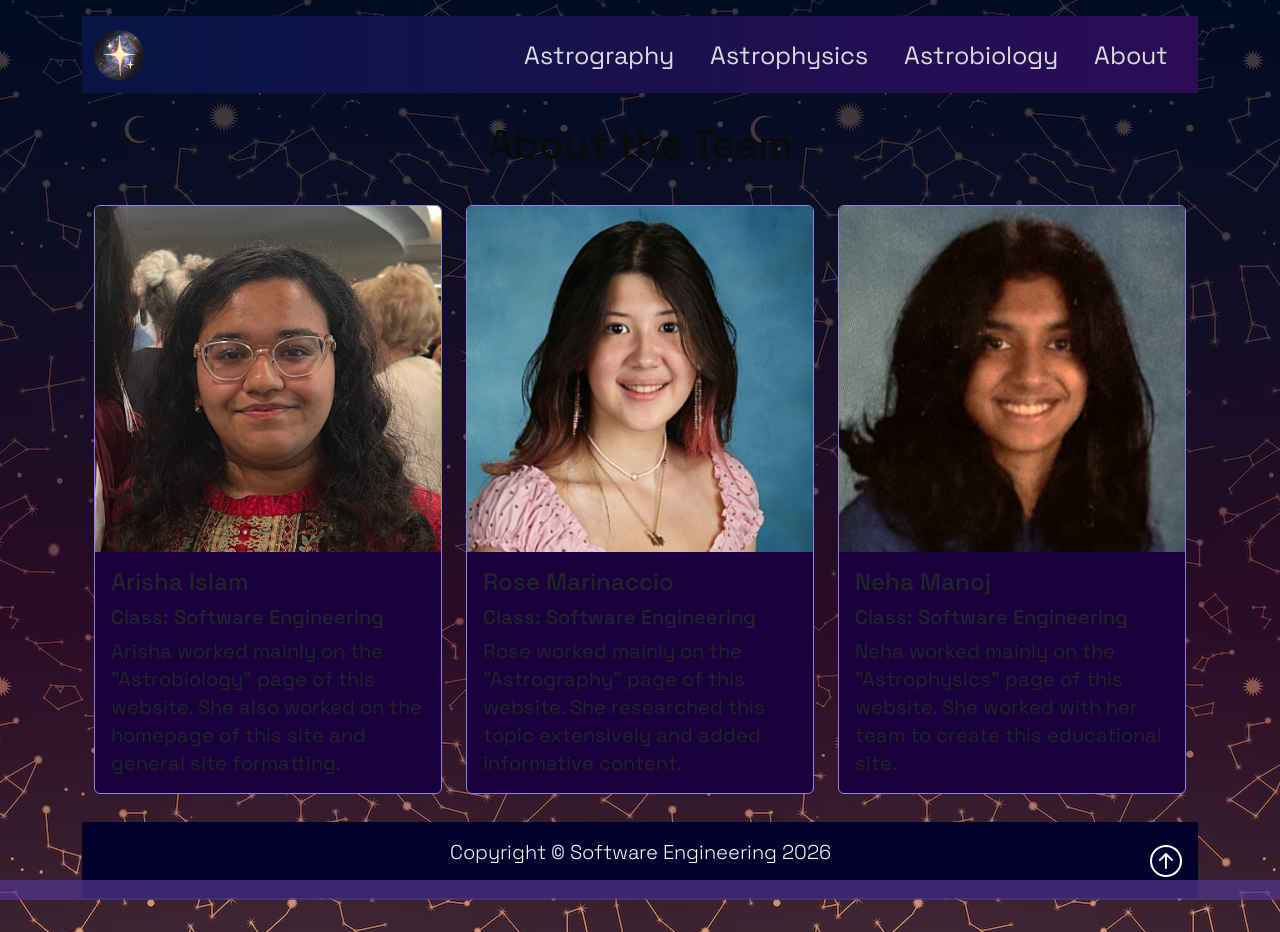
==== commit 86dc16b7: "Revert "formatting tweaks"" ====
--- a/about.html
+++ b/about.html
@@ -17,18 +17,20 @@
         integrity="sha384-FKyoEForCGlyvwx9Hj09JcYn3nv7wiPVlz7YYwJrWVcXK/BmnVDxM+D2scQbITxI"
         crossorigin="anonymous"></script>
 
+    <link rel="icon" type="image/x-icon" href="img/main/favicon.png" />
+
     <link rel="stylesheet" href="css/fonts.css">
-    <link rel="stylesheet" href="css/main.css">
+    <link rel="stylesheet" href="css/phys.css">
 </head>
 
 <body class="body">
     <div class="container-lg min-vh-100">
         <header>
             <!--Navbar-->
-            <nav class="navbar navbar-expand-lg nav-background-color">
+            <nav class="navbar navbar-expand-lg nav-background-color" data-bs-theme="dark">
                 <div class="container">
                     <a href="index.html" class="navbar-brand"> <!-- Website Brand -->
-                        <img src="" alt="Ad Astra Logo" class="d-inline-block align-text-top" height="50">
+                        <img src="img/main/favicon.png" alt="Ad Astra Logo" class="d-inline-block align-text-top" height="50">
 
                     </a>
 
@@ -44,7 +46,7 @@
                         <ul class="navbar-nav ms-auto"> <!-- ms auto provides auto margin spacing -->
                             <li class="nav-item">
                                 <a href="star.html"
-                                    class="nav-link hover-underline-animation nav-menu-item">Astrometry</a>
+                                    class="nav-link hover-underline-animation nav-menu-item">Astrography</a>
                             </li>
                             <li class="nav-item">
                                 <a href="phys.html"
@@ -76,7 +78,7 @@
                             <div class="card-body">
                                 <h4 class="card-title">Arisha Islam</h4>
                                 <h5>Class: Software Engineering</h5>
-                                <p class="card-text">Arisha worked mainly on the "Astrobiology" page of this website. She worked with her team to create this educational site.</p>
+                                <p class="card-text">Arisha worked mainly on the "Astrobiology" page of this website. She also worked on the homepage of this site and general site formatting.</p>
                             </div>
                         </div>
                     </div>
@@ -86,7 +88,7 @@
                             <div class="card-body">
                                 <h4 class="card-title">Rose Marinaccio</h4>
                                 <h5>Class: Software Engineering</h5>
-                                <p class="card-text">Rose worked mainly on the "Astrometry" page of this website. She worked with her team to create this educational site.</p>
+                                <p class="card-text">Rose worked mainly on the "Astrography" page of this website. She researched this topic extensively and added informative content.</p>
                             </div>
                         </div>
                     </div>
--- a/css/main.css
+++ b/css/main.css
@@ -5,7 +5,6 @@
   transition:
     transform 0.3s ease,
     box-shadow 0.3s ease;
-  font-family: Space Grotesk, monospace;
 }
 .about:hover {
   transform: scale(1.035);
--- a/css/phys.css
+++ b/css/phys.css
@@ -0,0 +1,381 @@
+.body {
+    font-family: Space Grotesk;
+}
+
+.dark-energy {
+    color: white;
+    background-color: rgb(4, 0, 44);
+    padding: 0px;
+}
+
+.footer {
+    background-color: rgb(4, 0, 44);
+}
+
+.gradient {
+    background: linear-gradient(180deg, #dcfaffff, rgb(4, 0, 44));
+}
+
+.gradient2 {
+    background: linear-gradient(180deg, rgb(4, 0, 44), #f5f4db);
+}
+
+h1.shadow {
+    filter: drop-shadow(1px 1px 10px #4b4ee7b6);
+}
+
+.hero-image {
+    background-image:
+        linear-gradient(180deg,
+            rgba(74, 116, 163, 0.317),
+            rgba(28, 17, 46, 0.381),
+            rgba(4, 0, 44, 0.687)),
+        url("../img/phys/hero_phys.jpg");
+    background-size: 100% auto;
+    background-repeat: no-repeat;
+}
+
+nav {
+    background: linear-gradient(90deg, #071546, #2c0c57);
+    color: #dbdbdb;
+}
+
+.neutron {
+    margin-top: 0;
+    margin-bottom: 0;
+    align-items: center;
+    background-color: #dcfaffff;
+    color: rgb(9, 17, 75);
+    font-size: 1rem;
+    line-height: 1.5rem;
+}
+
+.shadow {
+    border-radius: 15px;    
+    filter: drop-shadow(0px 0px 10px #b8b9f4b6);
+}
+
+.black-hole {
+    display: flex;
+    justify-content: center;
+    background-color:#f5f4db;
+    padding: 10px;
+    color:#071546
+}
+
+footer::after {
+  content: "";
+  height: 1em;
+  width: 100%;
+  background: #51358eb9;
+  left: 0;
+  bottom: 0;
+  position: fixed;
+  animation: expand;
+  animation-timeline: scroll();
+}
+
+/* ------------------black hole card------------------ */
+@layer base, demo;
+
+@layer demo {
+    h1 {
+        font-weight: 300;
+        font-size: 1.7rem;
+    }
+
+    .cards {
+        justify-self: center;
+        --width: 700px;
+        --rotate-duration: 500ms;
+        --rotate-timing-function: linear(0, 0.417 25.5%, 0.867 49.4%, 1 57.7%, 0.925 65.1%, 0.908 68.6%, 0.902 72.2%, 0.916 78.2%, 0.988 92.1%, 1);
+        --article-reveal-duration: 200ms;
+        --article-reveal-delay: 250ms;
+        /* delay between each block of card content*/
+
+        --degrees: 360deg;
+        /* amount of degrees in which to divide the item postions (max 360deg) */
+        --degree-start: 90deg;
+        /* degree where to start placing the items - it will start at the 3 o'clock postion by default */
+        --items: 3;
+        /* define number of items to position around circle */
+        --radius: 300px;
+        /* radius of circle - postion from center*/
+        --item-size: 130px;
+
+        @media (width > 800px) {
+            --width: 65%;
+            --radius: 425px;
+            --item-size: 190px;
+        }
+
+
+        position: relative;
+        width: var(--width);
+        aspect-ratio: 4/3;
+        background-color: rgb(17, 17, 17);
+        background-repeat: no-repeat;
+        background-size: cover;
+        overflow: hidden;
+        border-radius: 10px;
+        outline: 1px solid light-dark(rgba(0 0 0 / .25), rgba(255 255 255 / .5));
+        outline-offset: 10px;
+        color: white;
+        display: flex;
+
+
+        &:has(#card-1:checked) {
+            --target: 1;
+            --opacity-card-1: 1;
+        }
+
+        &:has(#card-2:checked) {
+            --target: 2;
+            --opacity-card-2: 2;
+        }
+
+        &:has(#card-3:checked) {
+            --target: 3;
+            --opacity-card-3: 3;
+        }
+
+        /* hide inputs */
+        & input[type="radio"] {
+            position: absolute;
+            width: 1px;
+            height: 1px;
+            padding: 0;
+            margin: -1px;
+            overflow: hidden;
+            clip: rect(0, 0, 0, 0);
+            white-space: nowrap;
+            border-width: 0;
+        }
+    }
+
+    .circle-container {
+
+        /*isolation: isolate;*/
+        /* rotating circle background */
+        &::before {
+            content: '';
+            position: absolute;
+            inset: -230%;
+            margin: auto;
+            z-index: -1;
+            background-color: rgb(20, 19, 21);
+            background-repeat: no-repeat;
+            background-size: cover;
+            border-radius: 50%;
+            border: 1px solid rgba(0 0 0 / .25);
+            z-index: 2;
+            box-shadow: inset 5px 5px 15px 10px rgba(244, 200, 55, 0.797), 5px 5px 10px 5px rgba(191, 75, 8, 0.792);
+            outline: 2px dashed rgba(252, 255, 221, 0.925);
+            outline-offset: -10px;
+        }
+
+
+        /* container must have positioning defined to contain the children items */
+        position: absolute;
+        top: calc(var(--radius) * -1);
+        left: 50%;
+        translate: -50%;
+        margin: auto;
+        width: var(--item-size);
+        height: var(--item-size);
+        rotate: calc(var(--degrees) / var(--items) * var(--target));
+
+        transition-property: rotate;
+        transition-duration: var(--rotate-duration);
+        transition-timing-function: var(--rotate-timing-function);
+
+
+    }
+
+    .circle-container>div {
+        pointer-events: none;
+        z-index: 2;
+
+        &:nth-child(1) {
+            --i: 1;
+        }
+
+        &:nth-child(2) {
+            --i: 2;
+        }
+
+        &:nth-child(3) {
+            --i: 3;
+        }
+
+        --angle: calc((var(--degrees) / var(--items)) * (var(--i) - 1) + var(--degree-start));
+
+        position: absolute;
+        inset: 0;
+        margin: auto;
+
+        transform: rotate(var(--angle)) translate(var(--radius)) rotate(90deg);
+        display: grid;
+        place-content: center;
+
+        &>img {
+            width: 100%;
+            object-fit: cover;
+            rotate: 180deg;
+            filter: drop-shadow(6px 14px 5px rgba(0 0 0 / .35));
+        }
+    }
+
+
+
+    .contents {
+        margin-top: var(--item-size);
+        padding: 2rem 2rem 1rem;
+        display: grid;
+
+        &>article {
+            grid-area: 1/1;
+            display: grid;
+            grid-template-rows: auto 1fr auto;
+
+            opacity: var(--article-opacity, 0);
+            pointer-events: none;
+
+            & :is(li, h2) {
+                transition: var(--article-reveal-duration) ease-in-out;
+                transition-delay: var(--article-delay, 0ms);
+                opacity: var(--article-opacity, 0);
+                translate: 0 var(--article-y, 20px);
+            }
+
+            & li:nth-child(1) {
+                transition-delay: calc(var(--article-delay) * 2);
+            }
+
+            & li:nth-child(2) {
+                transition-delay: calc(var(--article-delay) * 3);
+            }
+
+            & li:nth-child(3) {
+                transition-delay: calc(var(--article-delay) * 4);
+            }
+
+            & h2 {
+                font-size: 1rem;
+                margin-block: 1rem;
+                font-weight: 300;
+            }
+
+            & ul {
+                margin-block: 0;
+                font-weight: 300;
+                padding: 1.25rem;
+                padding-inline-start: 1rem;
+                display: grid;
+                gap: .5rem;
+                place-content: start;
+                font-size: 1rem;
+                line-height: 1.5rem;
+            }
+
+            & li {
+                margin: 0;
+            }
+
+            & li>span {
+                color: #c4b9fd;
+            }
+
+            & a {
+                position: relative;
+            }
+
+            &>.buttons {
+                display: flex;
+                justify-content: center;
+                gap: 1rem;
+
+                &>label {
+                    font-size: 1.8rem;
+                    cursor: pointer;
+                    transition: color 150ms ease-in-out;
+
+                    &:hover {
+                        color: steelblue;
+                    }
+
+                    &[disabled] {
+                        opacity: .25;
+                        pointer-events: none;
+                    }
+                }
+            }
+        }
+    }
+
+    .cards {
+        &:has(#card-1:checked)>.contents>article:nth-child(1) {
+            --article-opacity: 1;
+            --article-y: 0;
+            pointer-events: auto;
+            --article-delay: var(--article-reveal-delay);
+        }
+
+        &:has(#card-2:checked)>.contents>article:nth-child(2) {
+            --article-opacity: 1;
+            --article-y: 0;
+            pointer-events: auto;
+            --article-delay: var(--article-reveal-delay);
+        }
+
+        &:has(#card-3:checked)>.contents>article:nth-child(3) {
+            --article-opacity: 1;
+            --article-y: 0;
+            pointer-events: auto;
+            --article-delay: var(--article-reveal-delay);
+        }
+    }
+}
+
+
+@keyframes rotate-it {
+    to {
+        rotate: -1turn;
+    }
+}
+
+/* general styling not relevant for this demo */
+@layer base {
+    * {
+        box-sizing: border-box;
+    }
+
+    :root {
+        color-scheme: light dark;
+        --bg-dark: rgb(27, 15, 5);
+        --bg-light: rgb(255, 237, 212);
+
+        --txt-light: rgb(10, 10, 10);
+        --txt-dark: rgb(245, 245, 245);
+    }
+
+    html {
+        scroll-behavior: smooth;
+        scroll-timeline: --page-scroll block;
+        scroll-timeline: --page-scroll vertical;
+        /* Firefox supports the older "vertical" syntax */
+    }
+}
+
+body {
+        background-color: light-dark(var(--bg-light), var(--bg-dark));
+        color: light-dark(var(--txt-light), var(--txt-dark));
+        min-height: 100svh;
+        margin: 0;
+        padding: 1rem 2rem;
+        font-family: 'Space Grotesk', sans-serif;
+        font-size: 1.25rem;
+        line-height: 1.75rem;
+        display: grid;
+        place-content: center;
+}
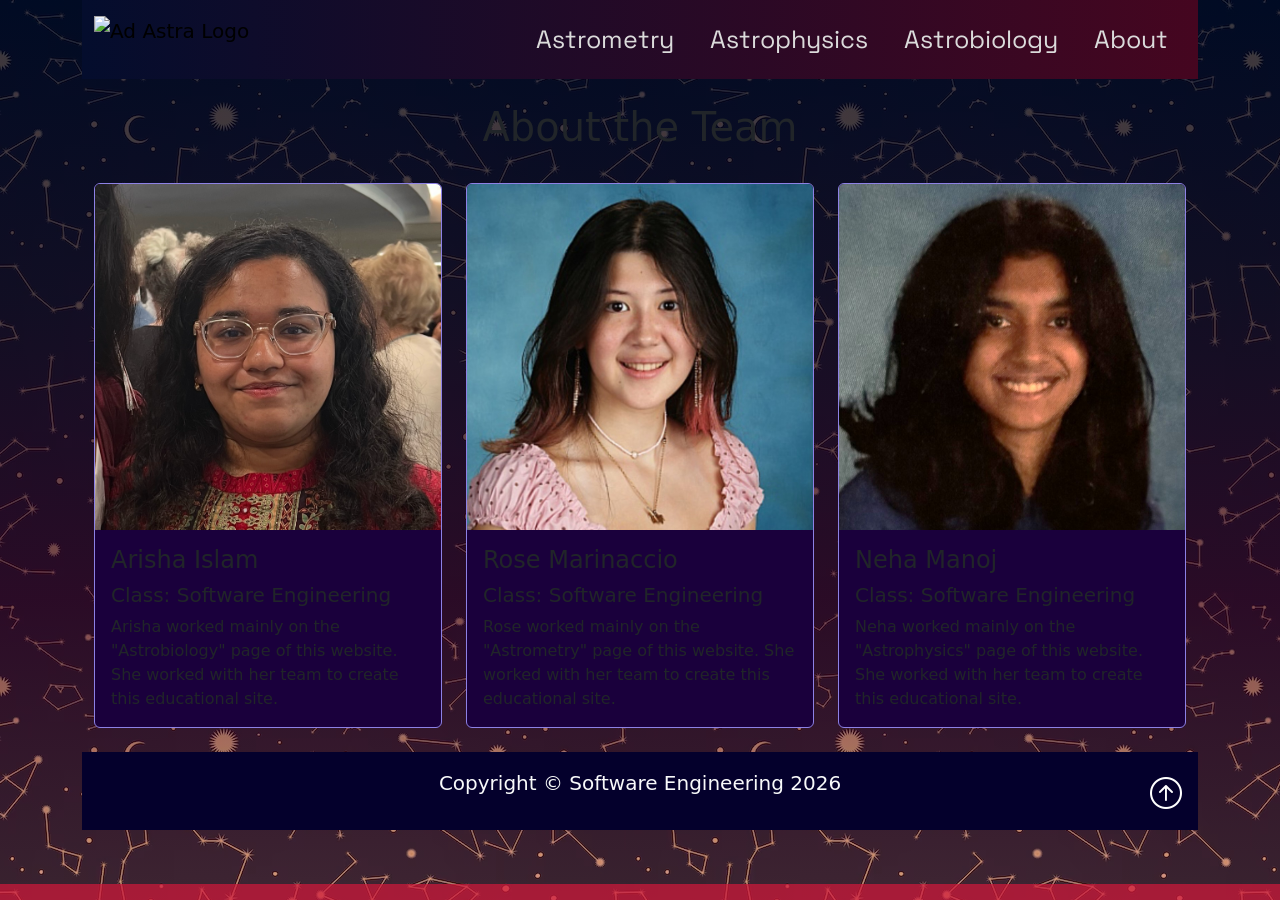
==== commit e5d1fcf2: "Merge pull request #40 from HTHS-SE/revert-38-nehadev Revert "Finished about & phys"" ====
--- a/about.html
+++ b/about.html
@@ -17,20 +17,18 @@
         integrity="sha384-FKyoEForCGlyvwx9Hj09JcYn3nv7wiPVlz7YYwJrWVcXK/BmnVDxM+D2scQbITxI"
         crossorigin="anonymous"></script>
 
-    <link rel="icon" type="image/x-icon" href="img/main/favicon.png" />
-
     <link rel="stylesheet" href="css/fonts.css">
-    <link rel="stylesheet" href="css/phys.css">
+    <link rel="stylesheet" href="css/main.css">
 </head>
 
 <body class="body">
     <div class="container-lg min-vh-100">
         <header>
             <!--Navbar-->
-            <nav class="navbar navbar-expand-lg nav-background-color" data-bs-theme="dark">
+            <nav class="navbar navbar-expand-lg nav-background-color">
                 <div class="container">
                     <a href="index.html" class="navbar-brand"> <!-- Website Brand -->
-                        <img src="img/main/favicon.png" alt="Ad Astra Logo" class="d-inline-block align-text-top" height="50">
+                        <img src="" alt="Ad Astra Logo" class="d-inline-block align-text-top" height="50">
 
                     </a>
 
@@ -46,7 +44,7 @@
                         <ul class="navbar-nav ms-auto"> <!-- ms auto provides auto margin spacing -->
                             <li class="nav-item">
                                 <a href="star.html"
-                                    class="nav-link hover-underline-animation nav-menu-item">Astrography</a>
+                                    class="nav-link hover-underline-animation nav-menu-item">Astrometry</a>
                             </li>
                             <li class="nav-item">
                                 <a href="phys.html"
@@ -78,7 +76,7 @@
                             <div class="card-body">
                                 <h4 class="card-title">Arisha Islam</h4>
                                 <h5>Class: Software Engineering</h5>
-                                <p class="card-text">Arisha worked mainly on the "Astrobiology" page of this website. She also worked on the homepage of this site and general site formatting.</p>
+                                <p class="card-text">Arisha worked mainly on the "Astrobiology" page of this website. She worked with her team to create this educational site.</p>
                             </div>
                         </div>
                     </div>
@@ -88,7 +86,7 @@
                             <div class="card-body">
                                 <h4 class="card-title">Rose Marinaccio</h4>
                                 <h5>Class: Software Engineering</h5>
-                                <p class="card-text">Rose worked mainly on the "Astrography" page of this website. She researched this topic extensively and added informative content.</p>
+                                <p class="card-text">Rose worked mainly on the "Astrometry" page of this website. She worked with her team to create this educational site.</p>
                             </div>
                         </div>
                     </div>
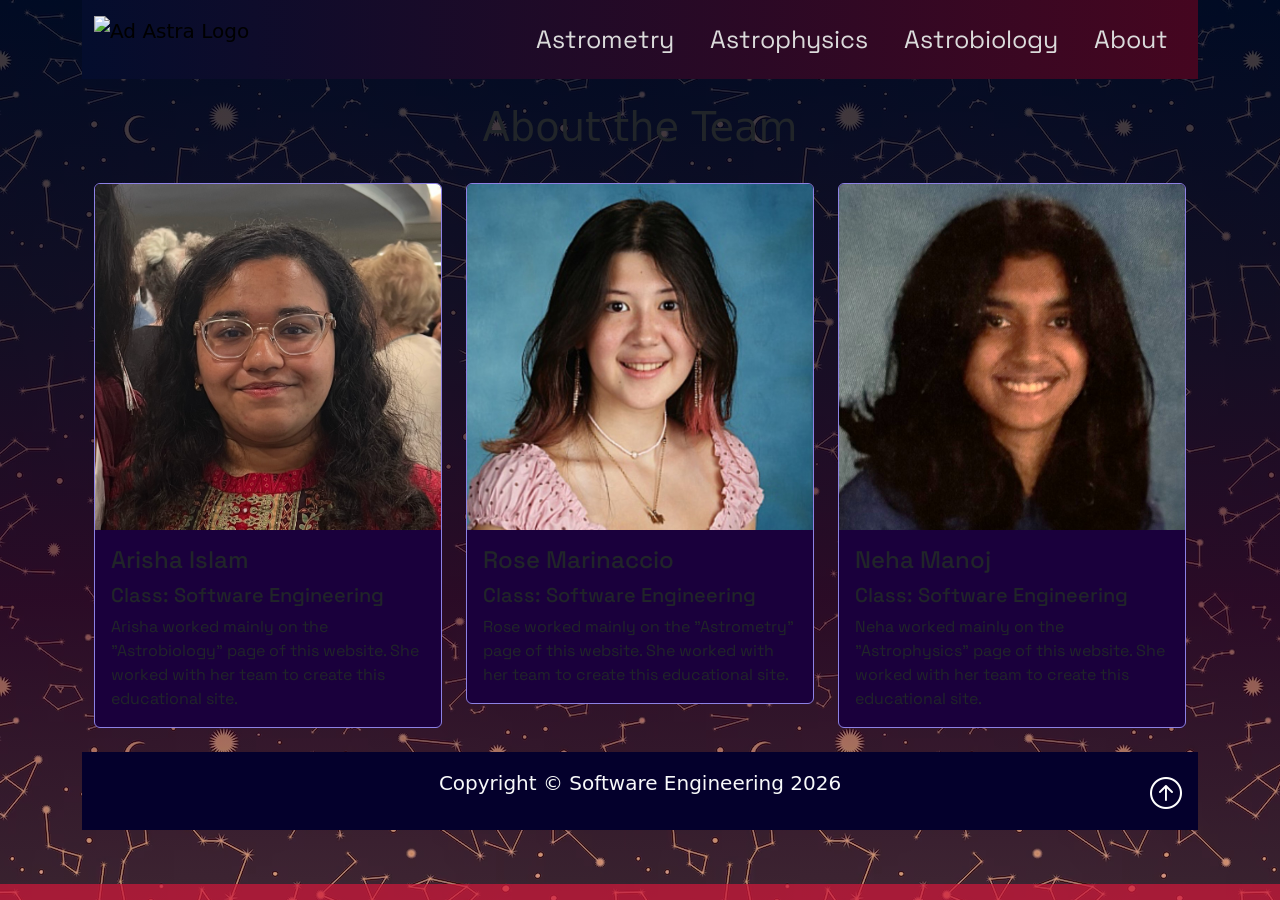
==== commit ffa6a302: "Update about.html" ====
--- a/about.html
+++ b/about.html
@@ -18,7 +18,6 @@
         crossorigin="anonymous"></script>
 
     <link rel="stylesheet" href="css/fonts.css">
-    <link rel="stylesheet" href="css/main.css">
 </head>
 
 <body class="body">
--- a/css/main.css
+++ b/css/main.css
@@ -5,6 +5,7 @@
   transition:
     transform 0.3s ease,
     box-shadow 0.3s ease;
+  font-family: Space Grotesk, monospace;
 }
 .about:hover {
   transform: scale(1.035);
@@ -216,10 +217,6 @@
   background: linear-gradient(180deg, #dbdbdb, rgb(4, 0, 44));
 }
 
-.rover {
-  filter: drop-shadow(0px 10px 15px rgba(139, 56, 56, 0.637));
-}
-
 footer::after {
   content: "";
   height: 1em;
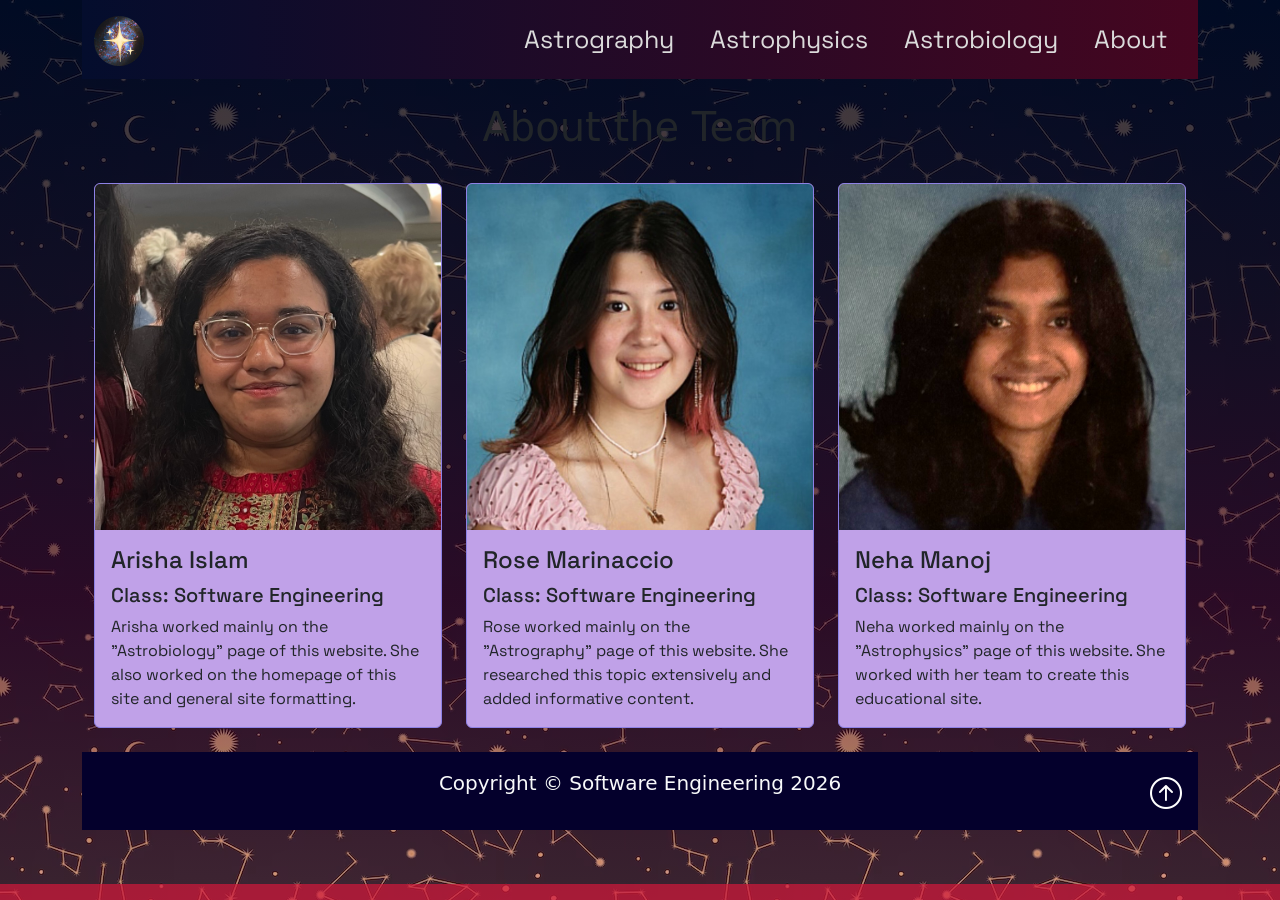
==== commit 9542a998: "fixed" ====
--- a/about.html
+++ b/about.html
@@ -17,17 +17,20 @@
         integrity="sha384-FKyoEForCGlyvwx9Hj09JcYn3nv7wiPVlz7YYwJrWVcXK/BmnVDxM+D2scQbITxI"
         crossorigin="anonymous"></script>
 
+    <link rel="icon" type="image/x-icon" href="img/main/favicon.png" />
+
     <link rel="stylesheet" href="css/fonts.css">
+    <link rel="stylesheet" href="css/main.css">
 </head>
 
 <body class="body">
     <div class="container-lg min-vh-100">
         <header>
             <!--Navbar-->
-            <nav class="navbar navbar-expand-lg nav-background-color">
+            <nav class="navbar navbar-expand-lg nav-background-color" data-bs-theme="dark">
                 <div class="container">
                     <a href="index.html" class="navbar-brand"> <!-- Website Brand -->
-                        <img src="" alt="Ad Astra Logo" class="d-inline-block align-text-top" height="50">
+                        <img src="img/main/favicon.png" alt="Ad Astra Logo" class="d-inline-block align-text-top" height="50">
 
                     </a>
 
@@ -43,7 +46,7 @@
                         <ul class="navbar-nav ms-auto"> <!-- ms auto provides auto margin spacing -->
                             <li class="nav-item">
                                 <a href="star.html"
-                                    class="nav-link hover-underline-animation nav-menu-item">Astrometry</a>
+                                    class="nav-link hover-underline-animation nav-menu-item">Astrography</a>
                             </li>
                             <li class="nav-item">
                                 <a href="phys.html"
@@ -75,7 +78,7 @@
                             <div class="card-body">
                                 <h4 class="card-title">Arisha Islam</h4>
                                 <h5>Class: Software Engineering</h5>
-                                <p class="card-text">Arisha worked mainly on the "Astrobiology" page of this website. She worked with her team to create this educational site.</p>
+                                <p class="card-text">Arisha worked mainly on the "Astrobiology" page of this website. She also worked on the homepage of this site and general site formatting.</p>
                             </div>
                         </div>
                     </div>
@@ -85,7 +88,7 @@
                             <div class="card-body">
                                 <h4 class="card-title">Rose Marinaccio</h4>
                                 <h5>Class: Software Engineering</h5>
-                                <p class="card-text">Rose worked mainly on the "Astrometry" page of this website. She worked with her team to create this educational site.</p>
+                                <p class="card-text">Rose worked mainly on the "Astrography" page of this website. She researched this topic extensively and added informative content.</p>
                             </div>
                         </div>
                     </div>
--- a/css/main.css
+++ b/css/main.css
@@ -1,6 +1,10 @@
+/*
+Modifying cards
+*/
+
 .about {
   margin: auto;
-  background-color: rgb(26, 0, 60);
+  background-color: rgb(192, 161, 232);
   border: 1px solid rgb(141, 129, 229);
   transition:
     transform 0.3s ease,
@@ -12,6 +16,7 @@
   box-shadow: 0px 0px 15px rgba(255, 160, 92, 0.656);
 }
 
+/*Fixing subheadings to font color and size*/
 h4.title {
   color: rgb(255, 228, 159);
   filter: drop-shadow(1px 1px 10px #ff6725b6);
@@ -28,6 +33,7 @@
   filter: drop-shadow(1px 1px 5px #000000b6);
 }
 
+/*Modifying card buttons*/
 .click-me-twin {
   display: block;
   padding: 15px;
@@ -56,6 +62,7 @@
   );
 }
 
+/*Making image smaller*/
 .smaller {
   max-width: 50%;
   height: auto;
@@ -63,6 +70,7 @@
   margin: 15px auto 15px;
 }
 
+/*Adding in all background images*/
 .phys {
   background-image:
     linear-gradient(rgba(11, 0, 47, 0.407), rgba(85, 10, 10, 0.555)),
@@ -91,6 +99,7 @@
   color: #dbdbdb;
 }
 
+/*Editing nav menu items*/
 .nav-menu-item {
   /* navbar link text properties */
   font-size: 25px;
@@ -165,6 +174,8 @@
   background-color: rgb(63, 0, 210);
 }
 
+
+/*Adding in background colors and images*/
 .body {
   background-color: rgb(18, 0, 60);
   background-image:
@@ -186,6 +197,7 @@
   );
 }
 
+/*Adding in fonts and colors for main titles*/
 h1.title {
   filter: drop-shadow(1px 1px 10px #ff6725b6);
 }
@@ -238,6 +250,7 @@
   }
 }
 
+/*Handling text overflow*/
 @media (max-width: 900px) {
   .topper {
     text-align: center;
--- a/css/fonts.css
+++ b/css/fonts.css
@@ -3,6 +3,7 @@
   src: url("../assets/Text.ttf");
 }
 
+/*Editing toggler icon*/
 .navbar-toggler-icon {
   background-image: url("../assets/stars.svg");
   filter: invert(100%);
@@ -14,6 +15,8 @@
   filter: invert(100%);
 }
 
+
+/*Setting new font faces*/
 @font-face {
   font-family: BBH Bartle;
   src: url("../assets/Head.ttf");
@@ -46,10 +49,12 @@
     sans-serif;
 }
 
+/*changes text highlight color*/
 ::selection {
   background: rgba(51, 146, 255, 0.712);
 }
 
+/*sets base font*/
 .general {
   font-family:
     Space Grotesk,
@@ -58,6 +63,7 @@
     monospace;
 }
 
+/*changes hyperlink color*/
 a {
   color: rgb(254, 128, 128);
 }
--- a/css/main.css
+++ b/css/main.css
@@ -1,6 +1,10 @@
+/*
+Modifying cards
+*/
+
 .about {
   margin: auto;
-  background-color: rgb(26, 0, 60);
+  background-color: rgb(192, 161, 232);
   border: 1px solid rgb(141, 129, 229);
   transition:
     transform 0.3s ease,
@@ -12,6 +16,7 @@
   box-shadow: 0px 0px 15px rgba(255, 160, 92, 0.656);
 }
 
+/*Fixing subheadings to font color and size*/
 h4.title {
   color: rgb(255, 228, 159);
   filter: drop-shadow(1px 1px 10px #ff6725b6);
@@ -28,6 +33,7 @@
   filter: drop-shadow(1px 1px 5px #000000b6);
 }
 
+/*Modifying card buttons*/
 .click-me-twin {
   display: block;
   padding: 15px;
@@ -56,6 +62,7 @@
   );
 }
 
+/*Making image smaller*/
 .smaller {
   max-width: 50%;
   height: auto;
@@ -63,6 +70,7 @@
   margin: 15px auto 15px;
 }
 
+/*Adding in all background images*/
 .phys {
   background-image:
     linear-gradient(rgba(11, 0, 47, 0.407), rgba(85, 10, 10, 0.555)),
@@ -91,6 +99,7 @@
   color: #dbdbdb;
 }
 
+/*Editing nav menu items*/
 .nav-menu-item {
   /* navbar link text properties */
   font-size: 25px;
@@ -165,6 +174,8 @@
   background-color: rgb(63, 0, 210);
 }
 
+
+/*Adding in background colors and images*/
 .body {
   background-color: rgb(18, 0, 60);
   background-image:
@@ -186,6 +197,7 @@
   );
 }
 
+/*Adding in fonts and colors for main titles*/
 h1.title {
   filter: drop-shadow(1px 1px 10px #ff6725b6);
 }
@@ -238,6 +250,7 @@
   }
 }
 
+/*Handling text overflow*/
 @media (max-width: 900px) {
   .topper {
     text-align: center;
